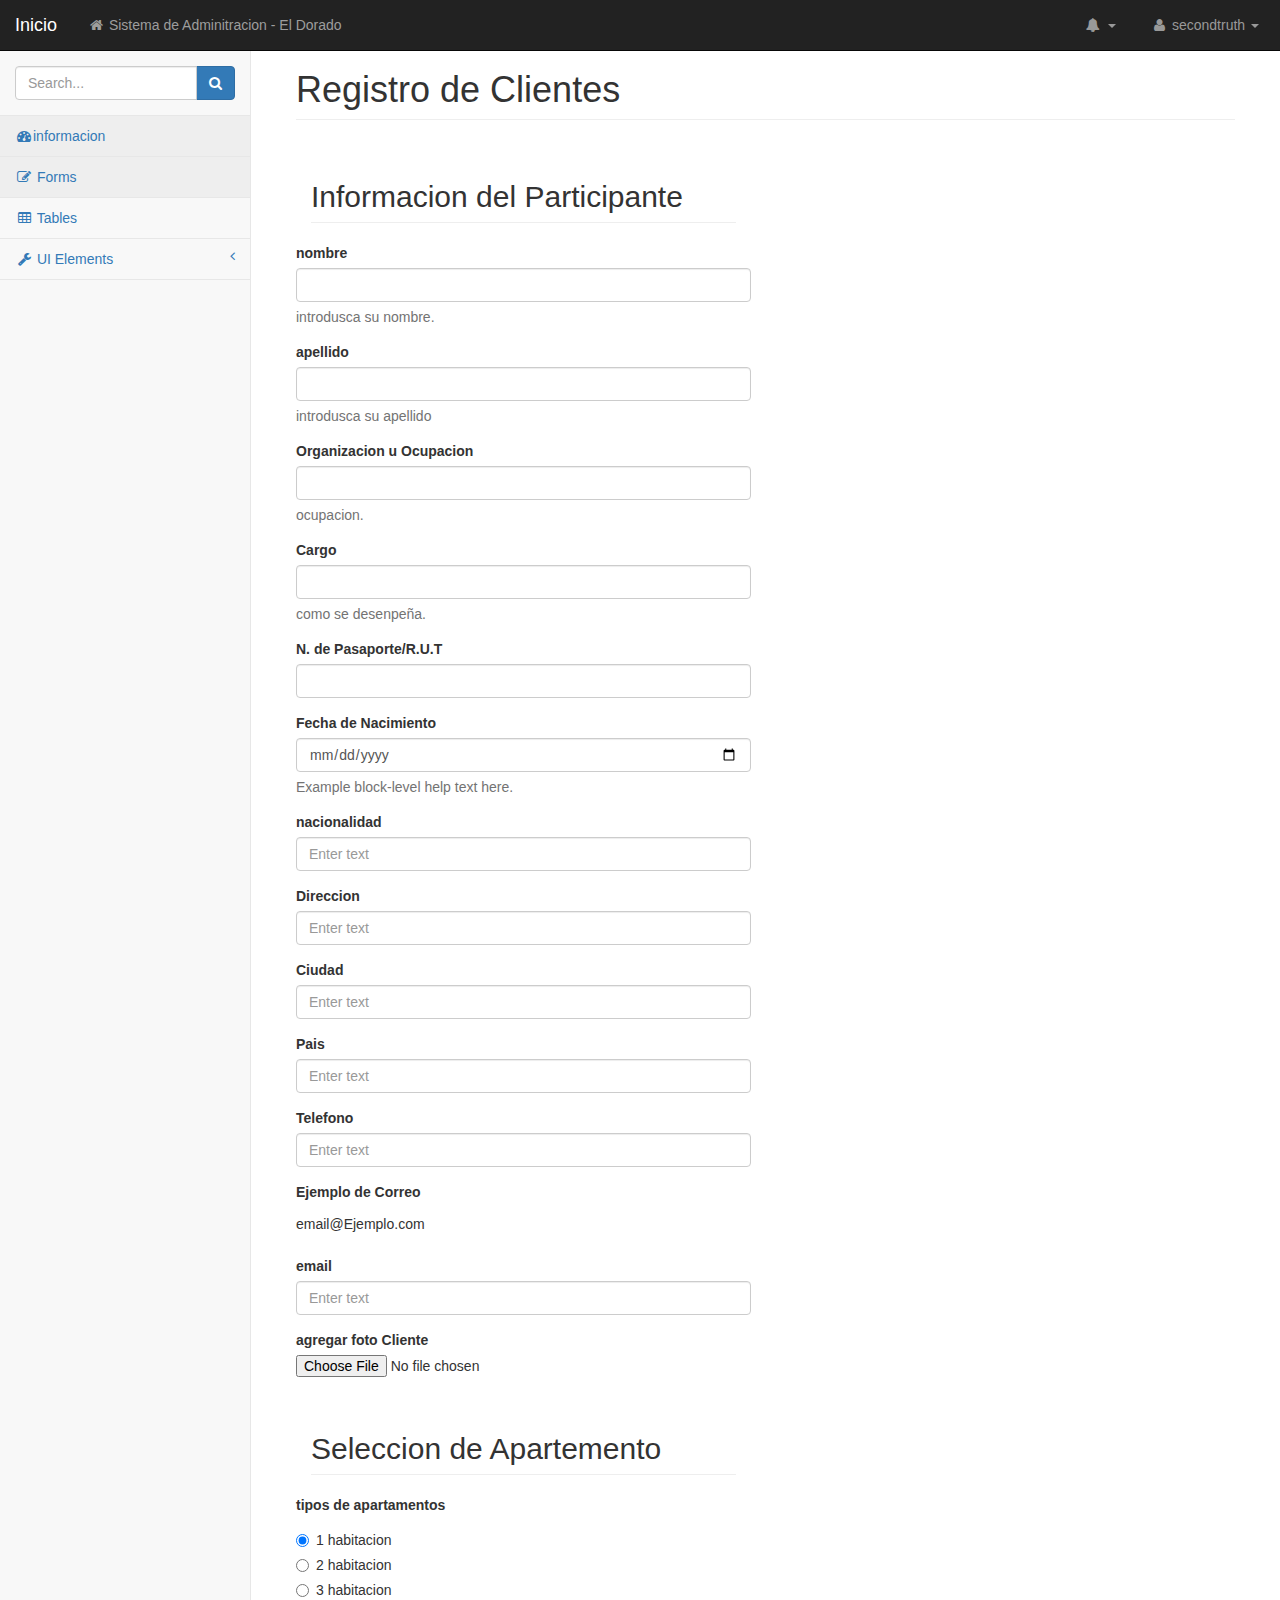
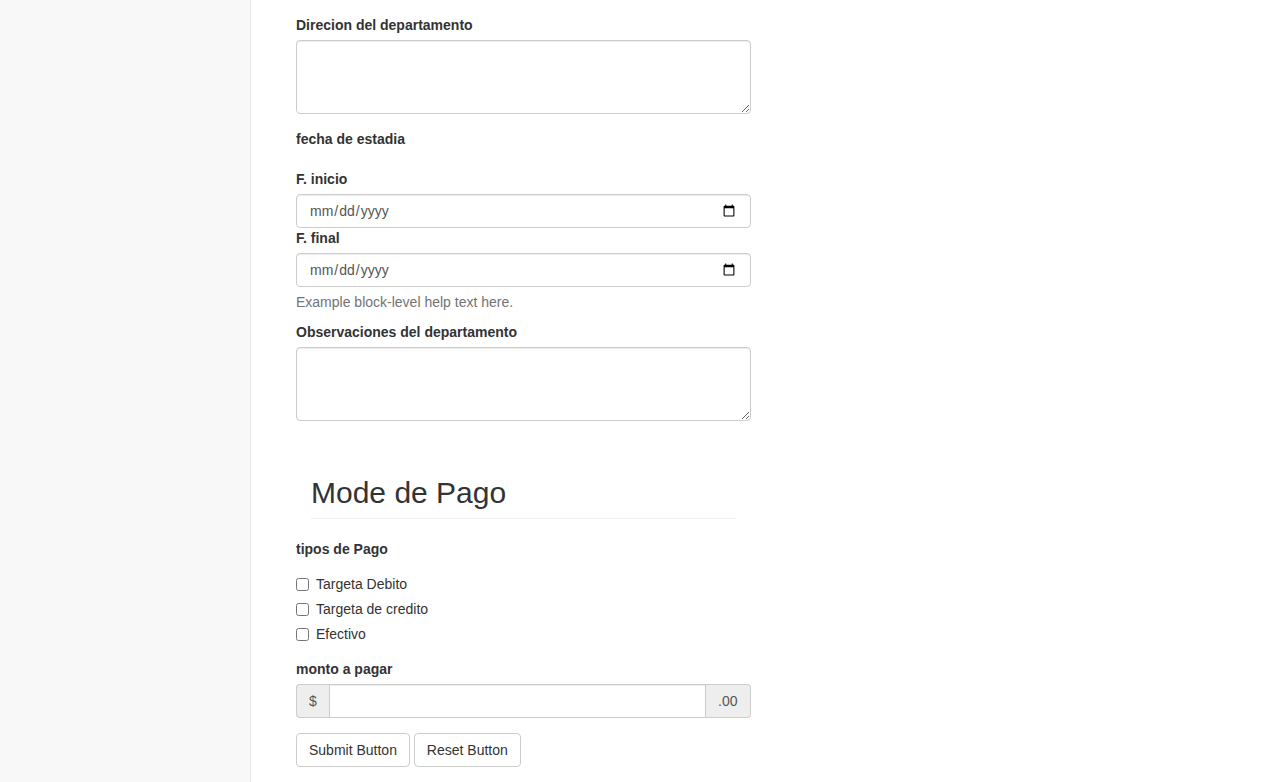
==== pages/forms.html @ eb673d2e "Initial commit" ====
<!DOCTYPE html>
<html lang="en">
    <head>
        <meta charset="utf-8">
        <meta http-equiv="X-UA-Compatible" content="IE=edge">
        <meta name="viewport" content="width=device-width, initial-scale=1">
        <meta name="description" content="">
        <meta name="author" content="">

        <title>Startmin - Bootstrap Admin Theme</title>

        <!-- Bootstrap Core CSS -->
        <link href="../css/bootstrap.min.css" rel="stylesheet">

        <!-- MetisMenu CSS -->
        <link href="../css/metisMenu.min.css" rel="stylesheet">

        <!-- Custom CSS -->
        <link href="../css/startmin.css" rel="stylesheet">

        <!-- Custom Fonts -->
        <link href="../css/font-awesome.min.css" rel="stylesheet" type="text/css">

        <!-- HTML5 Shim and Respond.js IE8 support of HTML5 elements and media queries -->
        <!-- WARNING: Respond.js doesn't work if you view the page via file:// -->
        <!--[if lt IE 9]>
        <script src="https://oss.maxcdn.com/libs/html5shiv/3.7.0/html5shiv.js"></script>
        <script src="https://oss.maxcdn.com/libs/respond.js/1.4.2/respond.min.js"></script>
        <![endif]-->
    </head>
    <body>

        <div id="wrapper">

            <!-- Navigation -->
            <nav class="navbar navbar-inverse navbar-fixed-top" role="navigation">
                <div class="navbar-header">
                    <a class="navbar-brand" href="#">Inicio</a>
                   
                </div>
        
                <button type="button" class="navbar-toggle" data-toggle="collapse" data-target=".navbar-collapse">
                    <span class="sr-only">Toggle navigation</span>
                    <span class="icon-bar"></span>
                    <span class="icon-bar"></span>
                    <span class="icon-bar"></span>
                </button>
        
                <!-- Top Navigation: Left Menu -->
                <ul class="nav navbar-nav navbar-left navbar-top-links">
                    <li><a href="#"><i class="fa fa-home fa-fw"></i> Sistema de Adminitracion - El Dorado </a></li>
                </ul>
        
                <!-- Top Navigation: Right Menu -->
                <ul class="nav navbar-right navbar-top-links">
                    <li class="dropdown navbar-inverse">
                        <a class="dropdown-toggle" data-toggle="dropdown" href="#">
                            <i class="fa fa-bell fa-fw"></i> <b class="caret"></b>
                        </a>
                        <ul class="dropdown-menu dropdown-alerts">
                            <li>
                                <a href="#">
                                    <div>
                                        <i class="fa fa-comment fa-fw"></i> New Comment
                                        <span class="pull-right text-muted small">4 minutes ago</span>
                                    </div>
                                </a>
                            </li>
                            <li class="divider"></li>
                            <li>
                                <a class="text-center" href="#">
                                    <strong>See All Alerts</strong>
                                    <i class="fa fa-angle-right"></i>
                                </a>
                            </li>
                        </ul>
                    </li>
                    
                    <li class="dropdown">
                        <a class="dropdown-toggle" data-toggle="dropdown" href="#">
                            <i class="fa fa-user fa-fw"></i>
                          
                            secondtruth <b class="caret"></b>
                        </a>
                        <ul class="dropdown-menu dropdown-user">
                            <li><a href="#"><i class="fa fa-user fa-fw"></i> User Profile</a>
                            </li>
                            <li><a href="#"><i class="fa fa-gear fa-fw"></i> Settings</a>
                            </li>
                            <li class="divider"></li>
                            <li><a href="cerrar-sesion.php"><i class="fa fa-sign-out fa-fw"></i> Logout</a>
                            </li>
                        </ul>
                    </li>
                </ul>
        
                <!-- Sidebar -->
                <div class="navbar-default sidebar" role="navigation">
                    <div class="sidebar-nav navbar-collapse">
        
                        <ul class="nav" id="side-menu">
                            <li class="sidebar-search">
                                <div class="input-group custom-search-form">
                                    <input type="text" class="form-control" placeholder="Search...">
                                        <span class="input-group-btn">
                                            <button class="btn btn-primary" type="button">
                                                <i class="fa fa-search"></i>
                                            </button>
                                        </span>
                                </div>
                            </li>
                            <li>
                                <a href="../TEMPLATE.html" class="active"><i class="fa fa-dashboard fa-fw"></i>informacion</a>
                            </li>
                            <li>
                                <a href="forms.html"><i class="fa fa-edit fa-fw"></i> Forms</a>
                            </li>
                            <li>
                                <a href="tables.html"><i class="fa fa-table fa-fw"></i> Tables</a>
                            </li>
                            
                            <li>
                                <a href="#"><i class="fa fa-wrench fa-fw"></i> UI Elements<span class="fa arrow"></span></a>
                                <ul class="nav nav-second-level">
                                    <li>
                                        <a href="panels-wells.html">Panels and Wells</a>
                                    </li>
                                    <li>
                                        <a href="buttons.html">Buttons</a>
                                    </li>
                                    <li>
                                        <a href="notifications.html">Notifications</a>
                                    </li>
                                    <li>
                                        <a href="typography.html">Typography</a>
                                    </li>
                                    <li>
                                        <a href="icons.html"> Icons</a>
                                    </li>
                                    <li>
                                        <a href="grid.html">Grid</a>
                                    </li>
                                </ul>
                                <!-- /.nav-second-level -->
                            </li>
                        </ul>
        
                    </div>
                </div>
            </nav>
        </div>
        <div id="page-wrapper">
                <!-- /.navbar-top-links -->
                <div class="col-lg-12">
                    <h1 class="page-header">Registro de Clientes</h1>
                </div>
                <div class="panel-body">
                    <div class="row">
                        <div class="col-lg-6">
                                <form name="formularioregistro" method="post" action="../php_action/registar.php">
                                    <div class="col-lg-12">
                                            <h2 class="page-header">Informacion del Participante</h2>
                                        </div>
                                <div class="form-group">
                                    <label>nombre</label>
                                    <input  name="nombre" class="form-control" required>
                                    <p class="help-block">introdusca su nombre.</p>
                                </div>
                                <div class="form-group">
                                <label>apellido</label>
                                    <input name="apellido" class="form-control"required>
                                    <p class="help-block">introdusca su apellido</p>
                                </div>
                                
                            
                                <div class="form-group">
                                    <label>Organizacion u Ocupacion </label>
                                    <input name="ocupacion"class="form-control" required>
                                    <p class="help-block">ocupacion.</p>
                                </div>
                                <div class="form-group">
                                    <label>Cargo</label>
                                    <input name="cargo" class="form-control" required>
                                    <p class="help-block">como se desenpeña.</p>
                                </div>
                                <div class="form-group">
                                    <label>N. de Pasaporte/R.U.T </label>
                                    <input name="ND" type="number" max="10" class="form-control">
                                    <p class="help-block"></p>
                                </div>
                                <div class="form-group">
                                    <label>Fecha de Nacimiento</label>
                                    <input name="fechaN" type="date" class="form-control">
                                    <p class="help-block">Example block-level help text here.</p>
                                </div>
                       
                                <div class="form-group">
                                    <label>nacionalidad</label>
                                    <input name="nacionalidad" type="text" class="form-control" placeholder="Enter text">
                                </div>
                                <div class="form-group">
                                        <label>Direccion</label>
                                        <input name="direccion" type="text" class="form-control" placeholder="Enter text">
                                    </div>
                                    <div class="form-group">
                                            <label>Ciudad</label>
                                            <input name="ciudad" type="text" class="form-control" placeholder="Enter text">
                                        </div>
                                        <div class="form-group">
                                                <label>Pais</label>
                                                <input name="pais" type="text" class="form-control" placeholder="Enter text">
                                            </div>
                                            <div class="form-group">
                                                    <label>Telefono</label>
                                                    <input name="telefono" type="number" class="form-control" placeholder="Enter text">
                                                </div>
                                                <div class="form-group">
                                                        <label>Ejemplo de Correo</label>
                                                   <p class="form-control-static">email@Ejemplo.com</p>
                                                  </div>

                                                    <div class="form-group">
                                                    <label>email</label>
                                                    <input  name="email" type="email" class="form-control" placeholder="Enter text">
                                                     </div>

                                                    
                                       <div class="form-group">
                                       <label>agregar foto Cliente</label>
                                         <input name="imagen" type="file">
                                </div>
                                <div class="col-lg-12">
                                        <h2 class="page-header">Seleccion de Apartemento</h2>
                                    </div>
                                    <div class="form-group">
                                            <label>tipos de apartamentos</label>
                                            <div class="radio">
                                                <label>
                                                    <input type="radio" name="optionsRadios" id="optionsRadios1" value="1" checked>1 habitacion
                                                </label>
                                            </div>
                                            <div class="radio">
                                                <label>
                                                    <input type="radio" name="optionsRadios" id="optionsRadios2" value="2">2 habitacion
                                                </label>
                                            </div>
                                            <div class="radio">
                                                <label>
                                                    <input type="radio" name="optionsRadios" id="optionsRadios3" value="3">3 habitacion
                                                </label>
                                            </div>
                                        </div>



                                <div class="form-group">
                                    <label>Direcion del departamento</label>
                                    <textarea class="form-control" rows="3"></textarea>
                                </div>
                                <div class="form-group">
                                    <label>fecha de estadia</label>
                                </div>
                                <div>
                                    <label>F. inicio</label>
                                    <input type="date" class="form-control">
                                    <label>F. final</label>
                                    <input type="date" class="form-control">
                                    <p class="help-block">Example block-level help text here.</p>
                                </div>
                                <div class="form-group">
                                        <label>Observaciones del departamento</label>
                                        <textarea class="form-control" rows="3"></textarea>
                                    </div>
                                    <div class="col-lg-12">
                                            <h2 class="page-header">Mode de Pago</h2>
                                        </div>
                                    <div class="form-group">
                                            <label>tipos de Pago</label>
                                            <div class="checkbox">
                                                <label>
                                                    <input type="checkbox" value=""> Targeta Debito
                                                </label>
                                            </div>
                                            <div class="checkbox">
                                                <label>
                                                    <input type="checkbox" value=""> Targeta de credito
                                                </label>
                                            </div>
                                            <div class="checkbox">
                                                <label>
                                                    <input type="checkbox" value=""> Efectivo
                                                </label>
                                            </div>
                                        </div>

                                    <label>monto a pagar</label>
                                    <div class="form-group input-group">
                                         
                                            <span class="input-group-addon">$</span>
                                            <input type="text" class="form-control">
                                            <span class="input-group-addon">.00</span>
                                        </div>
                             
                                

                                        <button type="submit" class="btn btn-default">Submit Button</button>
                                        <button type="reset" class="btn btn-default">Reset Button</button>
                                    </form>


                          
                        <!-- /.col-lg-6 (nested) -->
                    </div>

                    <!-- /.row (nested) -->
                </div>
                
                <!-- /.panel-body -->
            </div>
            
            <!-- /.panel -->
        </div>
        <!-- /.col-lg-12 -->
    </div>
    <!-- /.row -->
</div>
<!-- /#page-wrapper -->

</div>
<!-- /#wrapper -->
              

        <!-- jQuery -->
        <script src="../js/jquery.min.js"></script>

        <!-- Bootstrap Core JavaScript -->
        <script src="../js/bootstrap.min.js"></script>

        <!-- Metis Menu Plugin JavaScript -->
        <script src="../js/metisMenu.min.js"></script>

        <!-- Custom Theme JavaScript -->
        <script src="../js/startmin.js"></script>

    </body>
</html>
---- css/metisMenu.min.css ----
/*
 * metismenu - v1.1.3
 * Easy menu jQuery plugin for Twitter Bootstrap 3
 * https://github.com/onokumus/metisMenu
 *
 * Made by Osman Nuri Okumus
 * Under MIT License
 */

.arrow{float:right;line-height:1.42857}.glyphicon.arrow:before{content:"\e079"}.active>a>.glyphicon.arrow:before{content:"\e114"}.fa.arrow:before{content:"\f104"}.active>a>.fa.arrow:before{content:"\f107"}.plus-times{float:right}.fa.plus-times:before{content:"\f067"}.active>a>.fa.plus-times{filter:progid:DXImageTransform.Microsoft.BasicImage(rotation=1);-webkit-transform:rotate(45deg);-moz-transform:rotate(45deg);-ms-transform:rotate(45deg);-o-transform:rotate(45deg);transform:rotate(45deg)}.plus-minus{float:right}.fa.plus-minus:before{content:"\f067"}.active>a>.fa.plus-minus:before{content:"\f068"}
---- css/startmin.css ----
/*!
 * Start Bootstrap - SB Admin 2 Bootstrap Admin Theme (http://startbootstrap.com)
 * Code licensed under the Apache License v2.0.
 * For details, see http://www.apache.org/licenses/LICENSE-2.0.
 */

body {
    background-color: #f8f8f8;
}

#wrapper {
    width: 100%;
}

#page-wrapper {
    padding: 30px 15px 0 15px;
    min-height: 568px;
    background-color: #fff;
}

@media(min-width:768px) {
    #page-wrapper {
        position: inherit;
        margin-left: 250px;
        padding: 30px 30px 0 30px;
        border-left: 1px solid #e7e7e7;
    }
}

.navbar-header {
    float: left;
}

.navbar-left {
    float: left;
}

.navbar-right {
    text-align: right;
}

.navbar-top-links {
    margin: 0;
}

.navbar-top-links li {
    display: inline-block;
}

.navbar-top-links li:last-child {
    margin-right: 6px;
}

.navbar-top-links li a {
    padding: 15px;
    min-height: 50px;
}

.navbar-top-links>li>a {
    color: #999;
}

.navbar-top-links>li>a:hover, .navbar-top-links>li>a:focus, .navbar-top-links>.open>a, .navbar-top-links>.open>a:hover, .navbar-top-links>.open>a:focus {
    color: #fff;
    background-color: #222;
}

.navbar-top-links .dropdown-menu li {
    display: block;
}

.navbar-top-links .dropdown-menu li:last-child {
    margin-right: 0;
}

.navbar-top-links .dropdown-menu li a {
    padding: 3px 20px;
    min-height: 0;
}

.navbar-top-links .dropdown-menu li a div {
    white-space: normal;
}

.navbar-top-links .dropdown-messages,
.navbar-top-links .dropdown-tasks,
.navbar-top-links .dropdown-alerts {
    width: 310px;
    min-width: 0;
}

.navbar-top-links .dropdown-messages {
    margin-left: 5px;
}

.navbar-top-links .dropdown-tasks {
    margin-left: -59px;
}

.navbar-top-links .dropdown-alerts {
    margin-left: -123px;
}

.navbar-top-links .dropdown-user {
    right: 0;
    left: auto;
}

.sidebar .sidebar-nav.navbar-collapse {
    padding-right: 0;
    padding-left: 0;
}

.sidebar .sidebar-search {
    padding: 15px;
}

.sidebar ul li {
    border-bottom: 1px solid #e7e7e7;
}

.sidebar ul li a.active {
    background-color: #eee;
}

.sidebar .arrow {
    float: right;
}

.sidebar .fa.arrow:before {
    content: "\f104";
}

.sidebar .active>a>.fa.arrow:before {
    content: "\f107";
}

.sidebar .nav-second-level li,
.sidebar .nav-third-level li {
    border-bottom: 0!important;
}

.sidebar .nav-second-level li a {
    padding-left: 37px;
}

.sidebar .nav-third-level li a {
    padding-left: 52px;
}

@media(min-width:768px) {
    .sidebar {
        z-index: 1;
        position: absolute;
        width: 250px;
        margin-top: 51px;
    }

    .navbar-top-links .dropdown-messages,
    .navbar-top-links .dropdown-tasks,
    .navbar-top-links .dropdown-alerts {
        margin-left: auto;
    }
}

.btn-outline {
    color: inherit;
    background-color: transparent;
    transition: all .5s;
}

.btn-primary.btn-outline {
    color: #428bca;
}

.btn-success.btn-outline {
    color: #5cb85c;
}

.btn-info.btn-outline {
    color: #5bc0de;
}

.btn-warning.btn-outline {
    color: #f0ad4e;
}

.btn-danger.btn-outline {
    color: #d9534f;
}

.btn-primary.btn-outline:hover,
.btn-success.btn-outline:hover,
.btn-info.btn-outline:hover,
.btn-warning.btn-outline:hover,
.btn-danger.btn-outline:hover {
    color: #fff;
}

.chat {
    margin: 0;
    padding: 0;
    list-style: none;
}

.chat li {
    margin-bottom: 10px;
    padding-bottom: 5px;
    border-bottom: 1px dotted #999;
}

.chat li.left .chat-body {
    margin-left: 60px;
}

.chat li.right .chat-body {
    margin-right: 60px;
}

.chat li .chat-body p {
    margin: 0;
}

.panel .slidedown .glyphicon,
.chat .glyphicon {
    margin-right: 5px;
}

.chat-panel .panel-body {
    height: 350px;
    overflow-y: scroll;
}

.login-panel {
    margin-top: 25%;
}

.flot-chart {
    display: block;
    height: 400px;
}

.flot-chart-content {
    width: 100%;
    height: 100%;
}

.dataTables_wrapper {
    position: relative;
    clear: both;
}

table.dataTable thead .sorting,
table.dataTable thead .sorting_asc,
table.dataTable thead .sorting_desc,
table.dataTable thead .sorting_asc_disabled,
table.dataTable thead .sorting_desc_disabled {
    background: 0 0;
}

table.dataTable thead .sorting_asc:after {
    content: "\f0de";
    float: right;
    font-family: fontawesome;
}

table.dataTable thead .sorting_desc:after {
    content: "\f0dd";
    float: right;
    font-family: fontawesome;
}

table.dataTable thead .sorting:after {
    content: "\f0dc";
    float: right;
    font-family: fontawesome;
    color: rgba(50,50,50,.5);
}

.btn-circle {
    width: 30px;
    height: 30px;
    padding: 6px 0;
    border-radius: 15px;
    text-align: center;
    font-size: 12px;
    line-height: 1.428571429;
}

.btn-circle.btn-lg {
    width: 50px;
    height: 50px;
    padding: 10px 16px;
    border-radius: 25px;
    font-size: 18px;
    line-height: 1.33;
}

.btn-circle.btn-xl {
    width: 70px;
    height: 70px;
    padding: 10px 16px;
    border-radius: 35px;
    font-size: 24px;
    line-height: 1.33;
}

.show-grid [class^=col-] {
    padding-top: 10px;
    padding-bottom: 10px;
    border: 1px solid #ddd;
    background-color: #eee!important;
}

.show-grid {
    margin: 15px 0;
}

.huge {
    font-size: 40px;
}

.panel-green {
    border-color: #5cb85c;
}

.panel-green .panel-heading {
    border-color: #5cb85c;
    color: #fff;
    background-color: #5cb85c;
}

.panel-green a {
    color: #5cb85c;
}

.panel-green a:hover {
    color: #3d8b3d;
}

.panel-red {
    border-color: #d9534f;
}

.panel-red .panel-heading {
    border-color: #d9534f;
    color: #fff;
    background-color: #d9534f;
}

.panel-red a {
    color: #d9534f;
}

.panel-red a:hover {
    color: #b52b27;
}

.panel-yellow {
    border-color: #f0ad4e;
}

.panel-yellow .panel-heading {
    border-color: #f0ad4e;
    color: #fff;
    background-color: #f0ad4e;
}

.panel-yellow a {
    color: #f0ad4e;
}

.panel-yellow a:hover {
    color: #df8a13;
}

/* Hero Widgets */
.hero-widget {
    text-align: center;
    padding-top: 20px;
    padding-bottom: 20px;
}
.hero-widget .icon {
    display: block;
    font-size: 96px;
    line-height: 96px;
    margin-bottom: 10px;
    text-align: center;
}
.hero-widget .value {
    display: block;
    height: 64px;
    font-size: 64px;
    line-height: 64px;
    font-style: normal;
}
.hero-widget label { font-size: 17px; }
.hero-widget .options { margin-top: 10px; }

/* Tabbed Panels */
.panel.tabbed-panel .panel-heading{
    padding-top: 5px;
    padding-right: 5px;
    padding-bottom: 0;
}
.panel.tabbed-panel .panel-heading .panel-title{
    padding: 9px 0;
    font-size: 1em;
    line-height: 1em;
}
.panel.tabbed-panel .nav-tabs{
    border-bottom: none;
}
.panel.tabbed-panel .nav-tabs > li > a{
    line-height: 1em;
}
.panel.tabbed-panel .nav-justified{
    margin-bottom: -1px;
}

.tabbed-panel.panel-default .nav-tabs > li > a,
.tabbed-panel.panel-default .nav-tabs > li > a:hover,
.tabbed-panel.panel-default .nav-tabs > li > a:focus {
    color: #777;
}
.tabbed-panel.panel-default .nav-tabs > .open > a,
.tabbed-panel.panel-default .nav-tabs > .open > a:hover,
.tabbed-panel.panel-default .nav-tabs > .open > a:focus,
.tabbed-panel.panel-default .nav-tabs > li > a:hover,
.tabbed-panel.panel-default .nav-tabs > li > a:focus {
    color: #777;
    background-color: #ddd;
    border-color: transparent;
}
.tabbed-panel.panel-default .nav-tabs > li.active > a,
.tabbed-panel.panel-default .nav-tabs > li.active > a:hover,
.tabbed-panel.panel-default .nav-tabs > li.active > a:focus {
    color: #555;
    background-color: #fff;
    border-color: #ddd;
    border-bottom-color: transparent;
}
.tabbed-panel.panel-default .nav-tabs > li.dropdown .dropdown-menu {
    background-color: #f5f5f5;
    border-color: #ddd;
}
.tabbed-panel.panel-default .nav-tabs > li.dropdown .dropdown-menu > li > a {
    color: #777;
}
.tabbed-panel.panel-default .nav-tabs > li.dropdown .dropdown-menu > li > a:hover,
.tabbed-panel.panel-default .nav-tabs > li.dropdown .dropdown-menu > li > a:focus {
    background-color: #ddd;
}
.tabbed-panel.panel-default .nav-tabs > li.dropdown .dropdown-menu > .active > a,
.tabbed-panel.panel-default .nav-tabs > li.dropdown .dropdown-menu > .active > a:hover,
.tabbed-panel.panel-default .nav-tabs > li.dropdown .dropdown-menu > .active > a:focus {
    color: #fff;
    background-color: #555;
}

.tabbed-panel.panel-primary .nav-tabs > li > a,
.tabbed-panel.panel-primary .nav-tabs > li > a:hover,
.tabbed-panel.panel-primary .nav-tabs > li > a:focus {
    color: #fff;
}
.tabbed-panel.panel-primary .nav-tabs > .open > a,
.tabbed-panel.panel-primary .nav-tabs > .open > a:hover,
.tabbed-panel.panel-primary .nav-tabs > .open > a:focus,
.tabbed-panel.panel-primary .nav-tabs > li > a:hover,
.tabbed-panel.panel-primary .nav-tabs > li > a:focus {
    color: #fff;
    background-color: #3071a9;
    border-color: transparent;
}
.tabbed-panel.panel-primary .nav-tabs > li.active > a,
.tabbed-panel.panel-primary .nav-tabs > li.active > a:hover,
.tabbed-panel.panel-primary .nav-tabs > li.active > a:focus {
    color: #428bca;
    background-color: #fff;
    border-color: #428bca;
    border-bottom-color: transparent;
}
.tabbed-panel.panel-primary .nav-tabs > li.dropdown .dropdown-menu {
    background-color: #428bca;
    border-color: #3071a9;
}
.tabbed-panel.panel-primary .nav-tabs > li.dropdown .dropdown-menu > li > a {
    color: #fff;
}
.tabbed-panel.panel-primary .nav-tabs > li.dropdown .dropdown-menu > li > a:hover,
.tabbed-panel.panel-primary .nav-tabs > li.dropdown .dropdown-menu > li > a:focus {
    background-color: #3071a9;
}
.tabbed-panel.panel-primary .nav-tabs > li.dropdown .dropdown-menu > .active > a,
.tabbed-panel.panel-primary .nav-tabs > li.dropdown .dropdown-menu > .active > a:hover,
.tabbed-panel.panel-primary .nav-tabs > li.dropdown .dropdown-menu > .active > a:focus {
    background-color: #4a9fe9;
}


.tabbed-panel.panel-success .nav-tabs > li > a,
.tabbed-panel.panel-success .nav-tabs > li > a:hover,
.tabbed-panel.panel-success .nav-tabs > li > a:focus {
    color: #3c763d;
}
.tabbed-panel.panel-success .nav-tabs > .open > a,
.tabbed-panel.panel-success .nav-tabs > .open > a:hover,
.tabbed-panel.panel-success .nav-tabs > .open > a:focus,
.tabbed-panel.panel-success .nav-tabs > li > a:hover,
.tabbed-panel.panel-success .nav-tabs > li > a:focus {
    color: #3c763d;
    background-color: #d6e9c6;
    border-color: transparent;
}
.tabbed-panel.panel-success .nav-tabs > li.active > a,
.tabbed-panel.panel-success .nav-tabs > li.active > a:hover,
.tabbed-panel.panel-success .nav-tabs > li.active > a:focus {
    color: #3c763d;
    background-color: #fff;
    border-color: #d6e9c6;
    border-bottom-color: transparent;
}
.tabbed-panel.panel-success .nav-tabs > li.dropdown .dropdown-menu {
    background-color: #dff0d8;
    border-color: #d6e9c6;
}
.tabbed-panel.panel-success .nav-tabs > li.dropdown .dropdown-menu > li > a {
    color: #3c763d;
}
.tabbed-panel.panel-success .nav-tabs > li.dropdown .dropdown-menu > li > a:hover,
.tabbed-panel.panel-success .nav-tabs > li.dropdown .dropdown-menu > li > a:focus {
    background-color: #d6e9c6;
}
.tabbed-panel.panel-success .nav-tabs > li.dropdown .dropdown-menu > .active > a,
.tabbed-panel.panel-success .nav-tabs > li.dropdown .dropdown-menu > .active > a:hover,
.tabbed-panel.panel-success .nav-tabs > li.dropdown .dropdown-menu > .active > a:focus {
    color: #fff;
    background-color: #3c763d;
}

.tabbed-panel.panel-info .nav-tabs > li > a,
.tabbed-panel.panel-info .nav-tabs > li > a:hover,
.tabbed-panel.panel-info .nav-tabs > li > a:focus {
    color: #31708f;
}
.tabbed-panel.panel-info .nav-tabs > .open > a,
.tabbed-panel.panel-info .nav-tabs > .open > a:hover,
.tabbed-panel.panel-info .nav-tabs > .open > a:focus,
.tabbed-panel.panel-info .nav-tabs > li > a:hover,
.tabbed-panel.panel-info .nav-tabs > li > a:focus {
    color: #31708f;
    background-color: #bce8f1;
    border-color: transparent;
}
.tabbed-panel.panel-info .nav-tabs > li.active > a,
.tabbed-panel.panel-info .nav-tabs > li.active > a:hover,
.tabbed-panel.panel-info .nav-tabs > li.active > a:focus {
    color: #31708f;
    background-color: #fff;
    border-color: #bce8f1;
    border-bottom-color: transparent;
}
.tabbed-panel.panel-info .nav-tabs > li.dropdown .dropdown-menu {
    background-color: #d9edf7;
    border-color: #bce8f1;
}
.tabbed-panel.panel-info .nav-tabs > li.dropdown .dropdown-menu > li > a {
    color: #31708f;
}
.tabbed-panel.panel-info .nav-tabs > li.dropdown .dropdown-menu > li > a:hover,
.tabbed-panel.panel-info .nav-tabs > li.dropdown .dropdown-menu > li > a:focus {
    background-color: #bce8f1;
}
.tabbed-panel.panel-info .nav-tabs > li.dropdown .dropdown-menu > .active > a,
.tabbed-panel.panel-info .nav-tabs > li.dropdown .dropdown-menu > .active > a:hover,
.tabbed-panel.panel-info .nav-tabs > li.dropdown .dropdown-menu > .active > a:focus {
    color: #fff;
    background-color: #31708f;
}

.tabbed-panel.panel-warning .nav-tabs > li > a,
.tabbed-panel.panel-warning .nav-tabs > li > a:hover,
.tabbed-panel.panel-warning .nav-tabs > li > a:focus {
    color: #8a6d3b;
}
.tabbed-panel.panel-warning .nav-tabs > .open > a,
.tabbed-panel.panel-warning .nav-tabs > .open > a:hover,
.tabbed-panel.panel-warning .nav-tabs > .open > a:focus,
.tabbed-panel.panel-warning .nav-tabs > li > a:hover,
.tabbed-panel.panel-warning .nav-tabs > li > a:focus {
    color: #8a6d3b;
    background-color: #faebcc;
    border-color: transparent;
}
.tabbed-panel.panel-warning .nav-tabs > li.active > a,
.tabbed-panel.panel-warning .nav-tabs > li.active > a:hover,
.tabbed-panel.panel-warning .nav-tabs > li.active > a:focus {
    color: #8a6d3b;
    background-color: #fff;
    border-color: #faebcc;
    border-bottom-color: transparent;
}
.tabbed-panel.panel-warning .nav-tabs > li.dropdown .dropdown-menu {
    background-color: #fcf8e3;
    border-color: #faebcc;
}
.tabbed-panel.panel-warning .nav-tabs > li.dropdown .dropdown-menu > li > a {
    color: #8a6d3b;
}
.tabbed-panel.panel-warning .nav-tabs > li.dropdown .dropdown-menu > li > a:hover,
.tabbed-panel.panel-warning .nav-tabs > li.dropdown .dropdown-menu > li > a:focus {
    background-color: #faebcc;
}
.tabbed-panel.panel-warning .nav-tabs > li.dropdown .dropdown-menu > .active > a,
.tabbed-panel.panel-warning .nav-tabs > li.dropdown .dropdown-menu > .active > a:hover,
.tabbed-panel.panel-warning .nav-tabs > li.dropdown .dropdown-menu > .active > a:focus {
    color: #fff;
    background-color: #8a6d3b;
}

.tabbed-panel.panel-danger .nav-tabs > li > a,
.tabbed-panel.panel-danger .nav-tabs > li > a:hover,
.tabbed-panel.panel-danger .nav-tabs > li > a:focus {
    color: #a94442;
}
.tabbed-panel.panel-danger .nav-tabs > .open > a,
.tabbed-panel.panel-danger .nav-tabs > .open > a:hover,
.tabbed-panel.panel-danger .nav-tabs > .open > a:focus,
.tabbed-panel.panel-danger .nav-tabs > li > a:hover,
.tabbed-panel.panel-danger .nav-tabs > li > a:focus {
    color: #a94442;
    background-color: #ebccd1;
    border-color: transparent;
}
.tabbed-panel.panel-danger .nav-tabs > li.active > a,
.tabbed-panel.panel-danger .nav-tabs > li.active > a:hover,
.tabbed-panel.panel-danger .nav-tabs > li.active > a:focus {
    color: #a94442;
    background-color: #fff;
    border-color: #ebccd1;
    border-bottom-color: transparent;
}
.tabbed-panel.panel-danger .nav-tabs > li.dropdown .dropdown-menu {
    background-color: #f2dede; /* bg color */
    border-color: #ebccd1; /* border color */
}
.tabbed-panel.panel-danger .nav-tabs > li.dropdown .dropdown-menu > li > a {
    color: #a94442; /* normal text color */
}
.tabbed-panel.panel-danger .nav-tabs > li.dropdown .dropdown-menu > li > a:hover,
.tabbed-panel.panel-danger .nav-tabs > li.dropdown .dropdown-menu > li > a:focus {
    background-color: #ebccd1; /* hover bg color */
}
.tabbed-panel.panel-danger .nav-tabs > li.dropdown .dropdown-menu > .active > a,
.tabbed-panel.panel-danger .nav-tabs > li.dropdown .dropdown-menu > .active > a:hover,
.tabbed-panel.panel-danger .nav-tabs > li.dropdown .dropdown-menu > .active > a:focus {
    color: #fff; /* active text color */
    background-color: #a94442; /* active bg color */
}
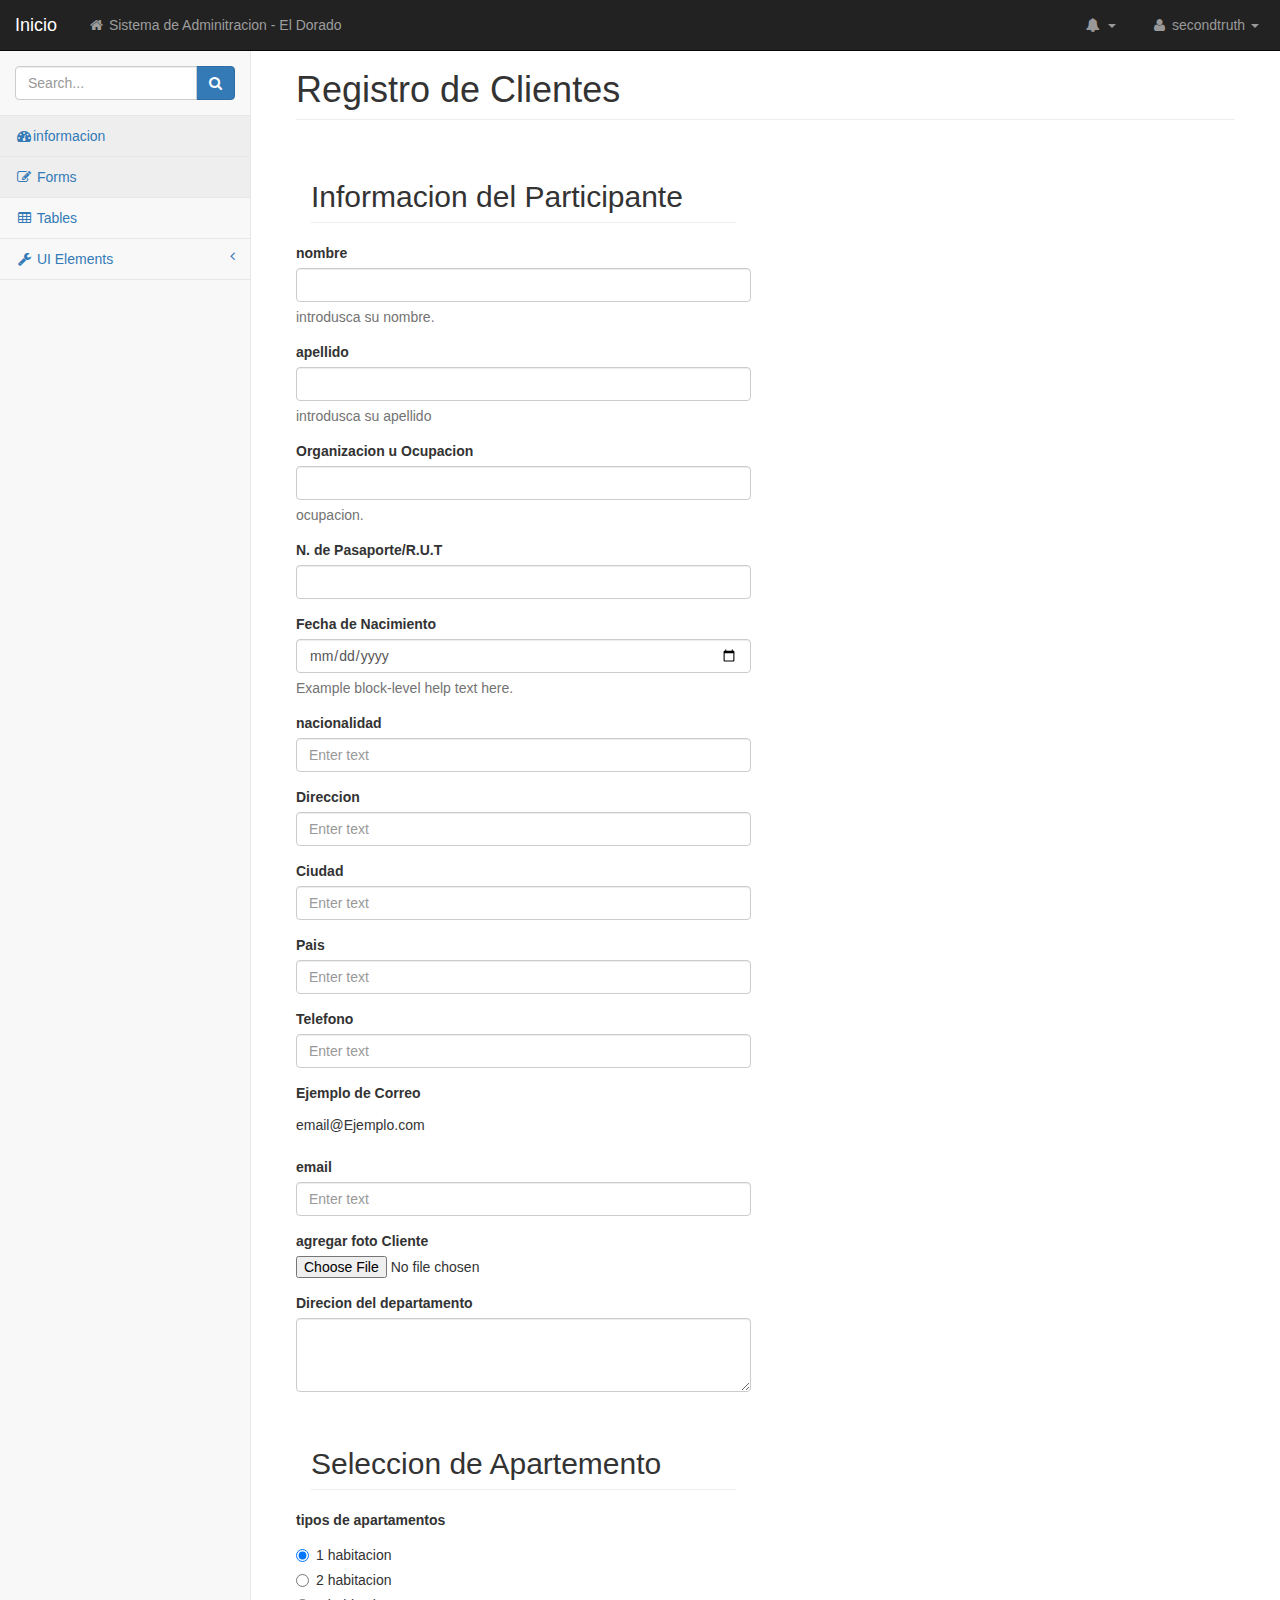
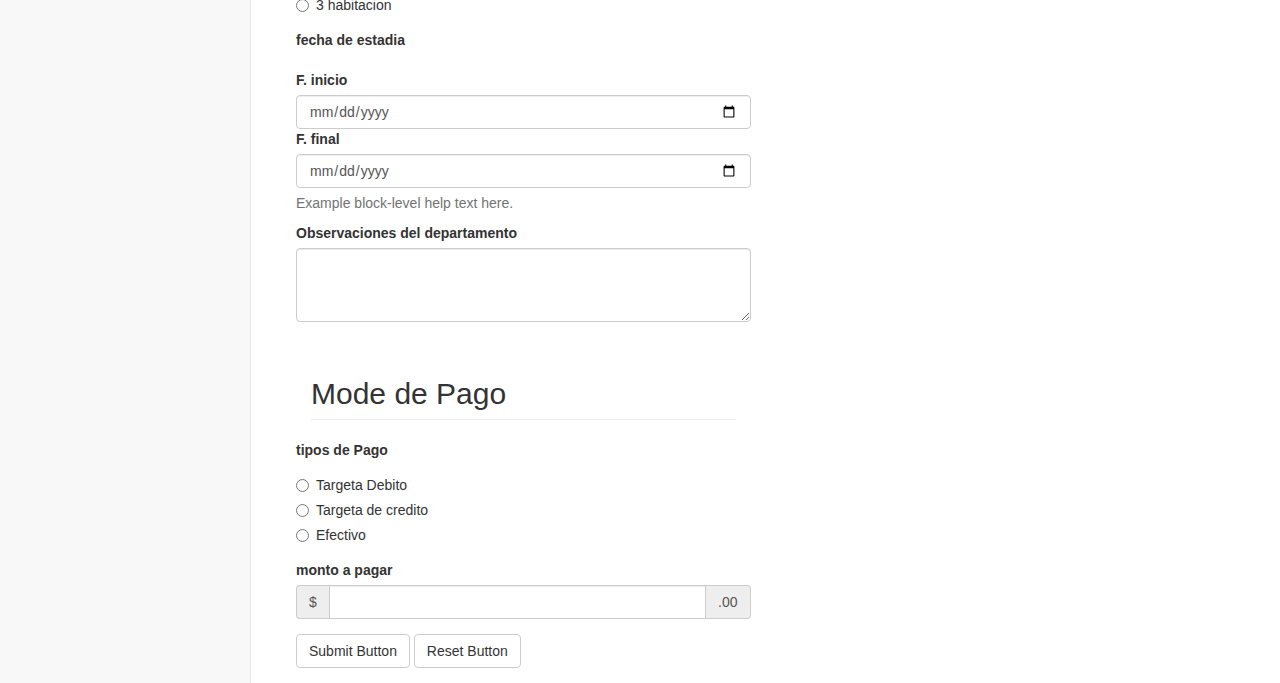
==== commit 5cf25364: "terminando formulario" ====
--- a/pages/forms.html
+++ b/pages/forms.html
@@ -175,14 +175,10 @@
                             
                                 <div class="form-group">
                                     <label>Organizacion u Ocupacion </label>
-                                    <input name="ocupacion"class="form-control" required>
+                                    <input name="ocupacio"class="form-control" required>
                                     <p class="help-block">ocupacion.</p>
                                 </div>
-                                <div class="form-group">
-                                    <label>Cargo</label>
-                                    <input name="cargo" class="form-control" required>
-                                    <p class="help-block">como se desenpeña.</p>
-                                </div>
+
                                 <div class="form-group">
                                     <label>N. de Pasaporte/R.U.T </label>
                                     <input name="ND" type="number" max="10" class="form-control">
@@ -229,6 +225,12 @@
                                        <label>agregar foto Cliente</label>
                                          <input name="imagen" type="file">
                                 </div>
+
+                                <div class="form-group">
+                                        <label>Direcion del departamento</label>
+                                        <textarea name="direccionA" class="form-control" rows="3"></textarea>
+                                    </div>
+
                                 <div class="col-lg-12">
                                         <h2 class="page-header">Seleccion de Apartemento</h2>
                                     </div>
@@ -236,59 +238,56 @@
                                             <label>tipos de apartamentos</label>
                                             <div class="radio">
                                                 <label>
-                                                    <input type="radio" name="optionsRadios" id="optionsRadios1" value="1" checked>1 habitacion
-                                                </label>
-                                            </div>
-                                            <div class="radio">
-                                                <label>
-                                                    <input type="radio" name="optionsRadios" id="optionsRadios2" value="2">2 habitacion
-                                                </label>
-                                            </div>
-                                            <div class="radio">
-                                                <label>
-                                                    <input type="radio" name="optionsRadios" id="optionsRadios3" value="3">3 habitacion
-                                                </label>
-                                            </div>
-                                        </div>
-
-
-
-                                <div class="form-group">
-                                    <label>Direcion del departamento</label>
-                                    <textarea class="form-control" rows="3"></textarea>
-                                </div>
+                                                    <input name="tipoA" type="radio" name="optionsRadios" id="optionsRadios1" value="1" checked>1 habitacion
+                                                </label>
+                                            </div>
+                                            <div class="radio">
+                                                <label>
+                                                    <input name="tipoA" type="radio" name="optionsRadios" id="optionsRadios2" value="2">2 habitacion
+                                                </label>
+                                            </div>
+                                            <div class="radio">
+                                                <label>
+                                                    <input name="tipoA" type="radio" name="optionsRadios" id="optionsRadios3" value="3">3 habitacion
+                                                </label>
+                                            </div>
+                                        </div>
+
+
+
+                              
                                 <div class="form-group">
                                     <label>fecha de estadia</label>
                                 </div>
                                 <div>
                                     <label>F. inicio</label>
-                                    <input type="date" class="form-control">
+                                    <input name="fechai" type="date" class="form-control">
                                     <label>F. final</label>
-                                    <input type="date" class="form-control">
+                                    <input name="fechaf" type="date" class="form-control">
                                     <p class="help-block">Example block-level help text here.</p>
                                 </div>
                                 <div class="form-group">
                                         <label>Observaciones del departamento</label>
-                                        <textarea class="form-control" rows="3"></textarea>
+                                        <textarea name="observ"class="form-control" rows="3"></textarea>
                                     </div>
                                     <div class="col-lg-12">
                                             <h2 class="page-header">Mode de Pago</h2>
                                         </div>
                                     <div class="form-group">
                                             <label>tipos de Pago</label>
-                                            <div class="checkbox">
-                                                <label>
-                                                    <input type="checkbox" value=""> Targeta Debito
-                                                </label>
-                                            </div>
-                                            <div class="checkbox">
-                                                <label>
-                                                    <input type="checkbox" value=""> Targeta de credito
-                                                </label>
-                                            </div>
-                                            <div class="checkbox">
-                                                <label>
-                                                    <input type="checkbox" value=""> Efectivo
+                                            <div class="radio">
+                                                <label>
+                                                    <input name="tipop" type="radio" value="T.Debito"> Targeta Debito
+                                                </label>
+                                            </div>
+                                            <div class="radio">
+                                                <label>
+                                                    <input  name="tipop" type="radio" value="T.Credito"> Targeta de credito
+                                                </label>
+                                            </div>
+                                            <div class="radio">
+                                                <label>
+                                                    <input  name="tipop" type="radio" value="Efectivo"> Efectivo
                                                 </label>
                                             </div>
                                         </div>
@@ -297,7 +296,7 @@
                                     <div class="form-group input-group">
                                          
                                             <span class="input-group-addon">$</span>
-                                            <input type="text" class="form-control">
+                                            <input  name="pago" type="number" class="form-control">
                                             <span class="input-group-addon">.00</span>
                                         </div>
                              
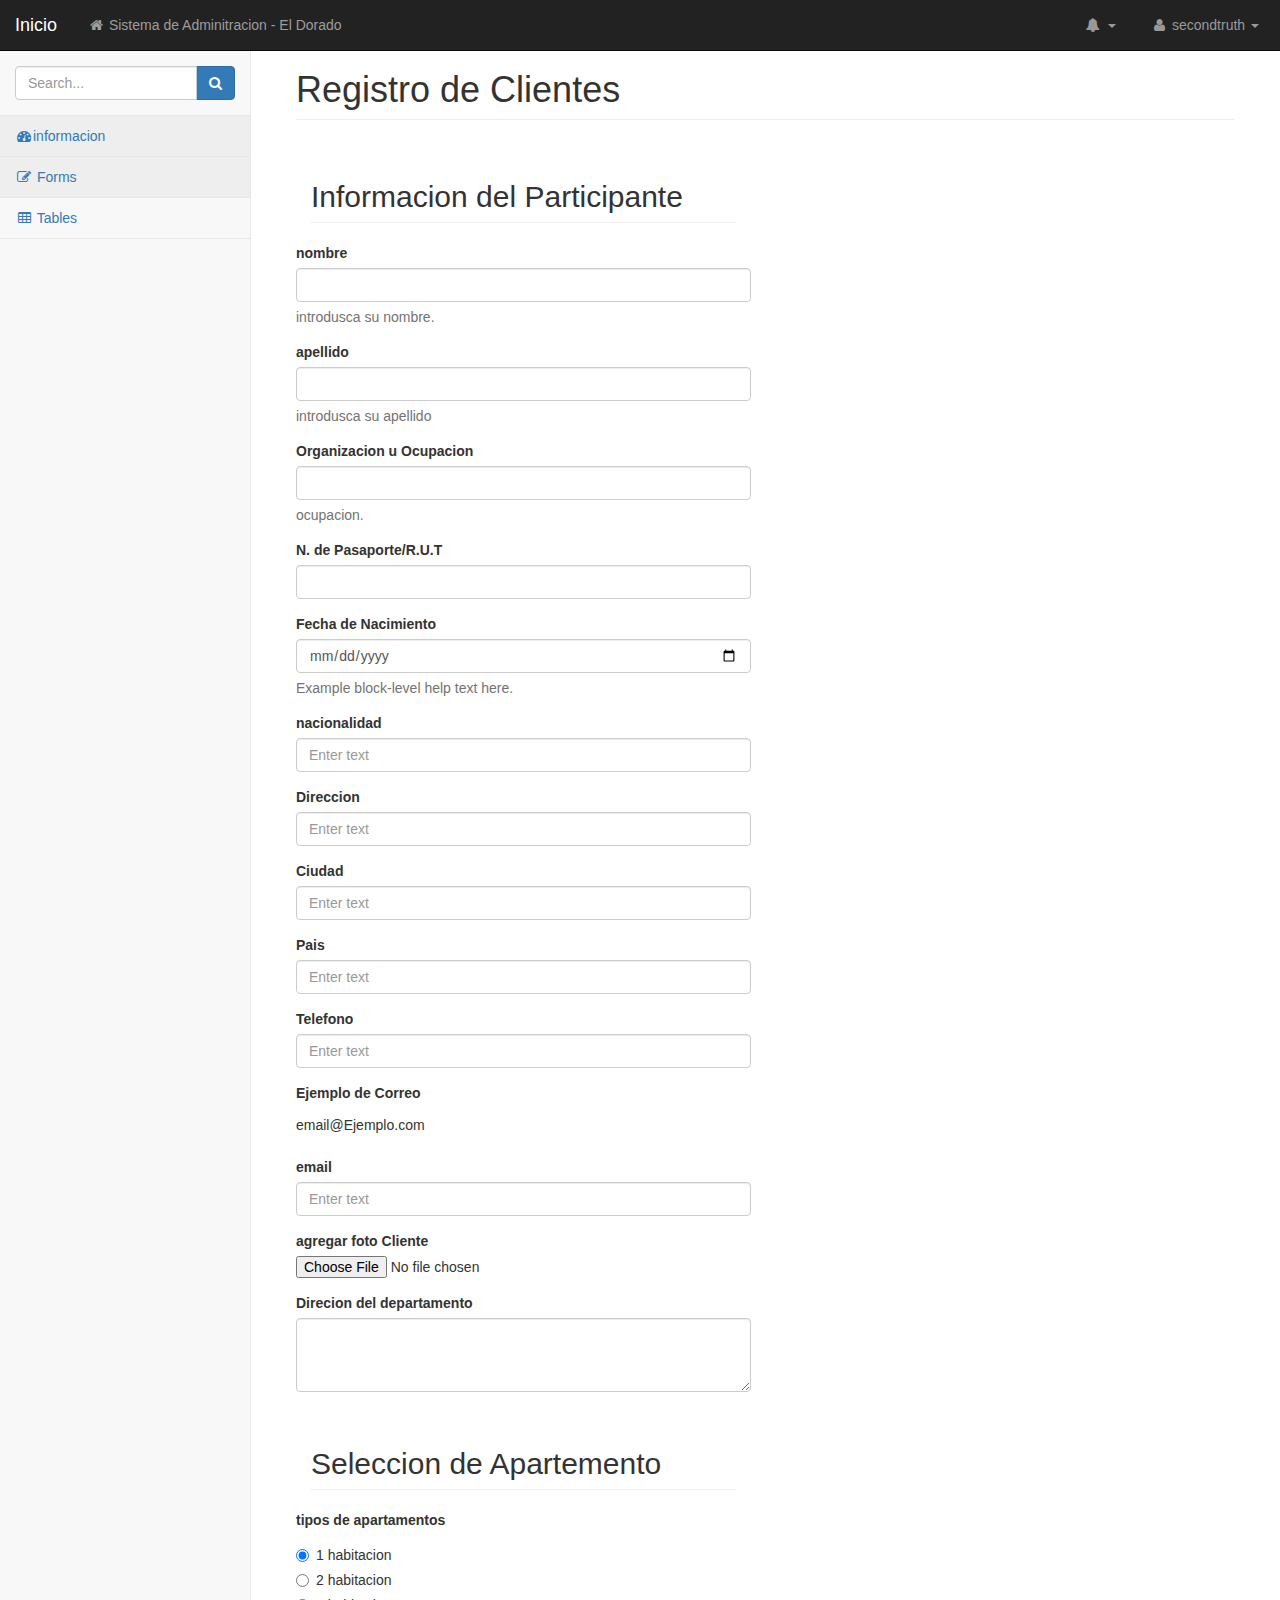
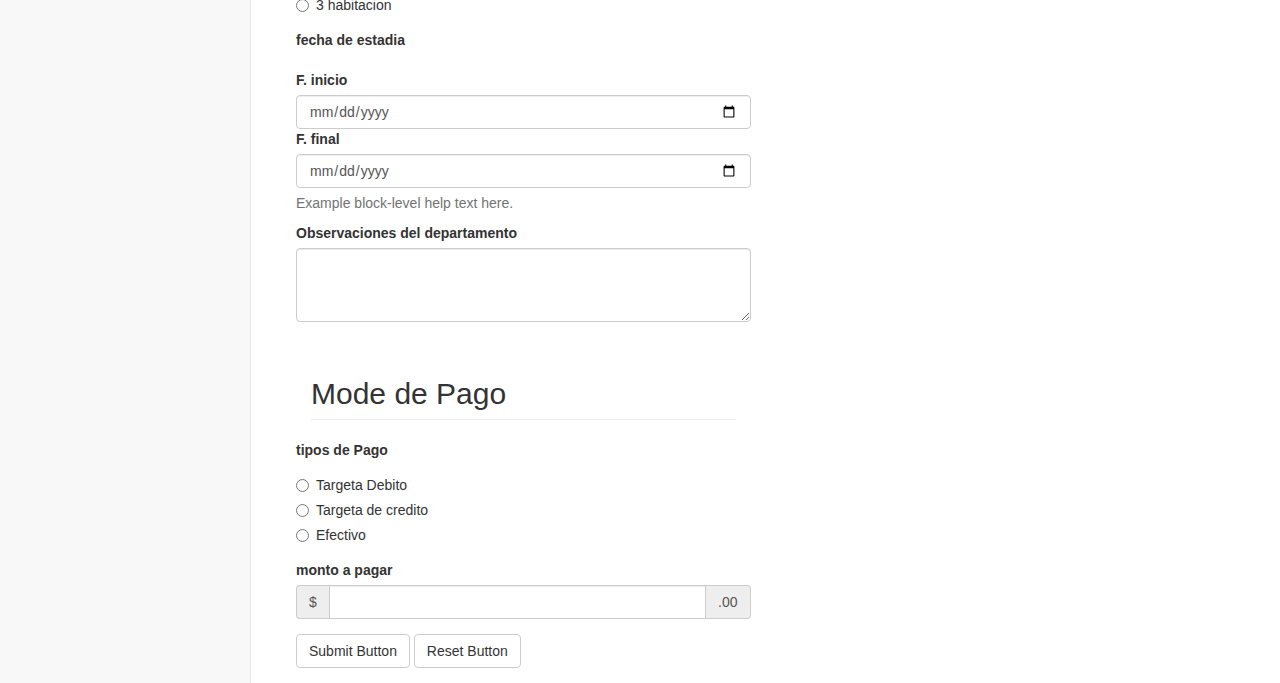
==== commit d365ad98: "cambio nombre" ====
--- a/pages/forms.html
+++ b/pages/forms.html
@@ -1,3 +1,6 @@
+
+
+
 <!DOCTYPE html>
 <html lang="en">
     <head>
@@ -83,12 +86,12 @@
                             secondtruth <b class="caret"></b>
                         </a>
                         <ul class="dropdown-menu dropdown-user">
-                            <li><a href="#"><i class="fa fa-user fa-fw"></i> User Profile</a>
+                            <li><a href="#"><i class="fa fa-user fa-fw"></i>Jesus de la Cruz </a>
                             </li>
                             <li><a href="#"><i class="fa fa-gear fa-fw"></i> Settings</a>
                             </li>
                             <li class="divider"></li>
-                            <li><a href="cerrar-sesion.php"><i class="fa fa-sign-out fa-fw"></i> Logout</a>
+                            <li><a href="../cerrar-sesion.php"><i class="fa fa-sign-out fa-fw"></i> Logout</a>
                             </li>
                         </ul>
                     </li>
@@ -110,39 +113,16 @@
                                 </div>
                             </li>
                             <li>
-                                <a href="../TEMPLATE.html" class="active"><i class="fa fa-dashboard fa-fw"></i>informacion</a>
+                                <a href="../TEMPLATE.php" class="active"><i class="fa fa-dashboard fa-fw"></i>informacion</a>
                             </li>
                             <li>
                                 <a href="forms.html"><i class="fa fa-edit fa-fw"></i> Forms</a>
                             </li>
                             <li>
-                                <a href="tables.html"><i class="fa fa-table fa-fw"></i> Tables</a>
+                                <a href="../pages/tables.php"><i class="fa fa-table fa-fw"></i> Tables</a>
                             </li>
                             
-                            <li>
-                                <a href="#"><i class="fa fa-wrench fa-fw"></i> UI Elements<span class="fa arrow"></span></a>
-                                <ul class="nav nav-second-level">
-                                    <li>
-                                        <a href="panels-wells.html">Panels and Wells</a>
-                                    </li>
-                                    <li>
-                                        <a href="buttons.html">Buttons</a>
-                                    </li>
-                                    <li>
-                                        <a href="notifications.html">Notifications</a>
-                                    </li>
-                                    <li>
-                                        <a href="typography.html">Typography</a>
-                                    </li>
-                                    <li>
-                                        <a href="icons.html"> Icons</a>
-                                    </li>
-                                    <li>
-                                        <a href="grid.html">Grid</a>
-                                    </li>
-                                </ul>
-                                <!-- /.nav-second-level -->
-                            </li>
+                         
                         </ul>
         
                     </div>
@@ -157,7 +137,7 @@
                 <div class="panel-body">
                     <div class="row">
                         <div class="col-lg-6">
-                                <form name="formularioregistro" method="post" action="../php_action/registar.php">
+                                <form name="formularioregistro" method="post"   enctype="multipart/form-data" action="../php_action/registar.php">
                                     <div class="col-lg-12">
                                             <h2 class="page-header">Informacion del Participante</h2>
                                         </div>
@@ -181,7 +161,7 @@
 
                                 <div class="form-group">
                                     <label>N. de Pasaporte/R.U.T </label>
-                                    <input name="ND" type="number" max="10" class="form-control">
+                                    <input name="ND" type="number"  class="form-control">
                                     <p class="help-block"></p>
                                 </div>
                                 <div class="form-group">
@@ -320,14 +300,7 @@
             <!-- /.panel -->
         </div>
         <!-- /.col-lg-12 -->
-    </div>
-    <!-- /.row -->
-</div>
-<!-- /#page-wrapper -->
-
-</div>
-<!-- /#wrapper -->
-              
+  
 
         <!-- jQuery -->
         <script src="../js/jquery.min.js"></script>
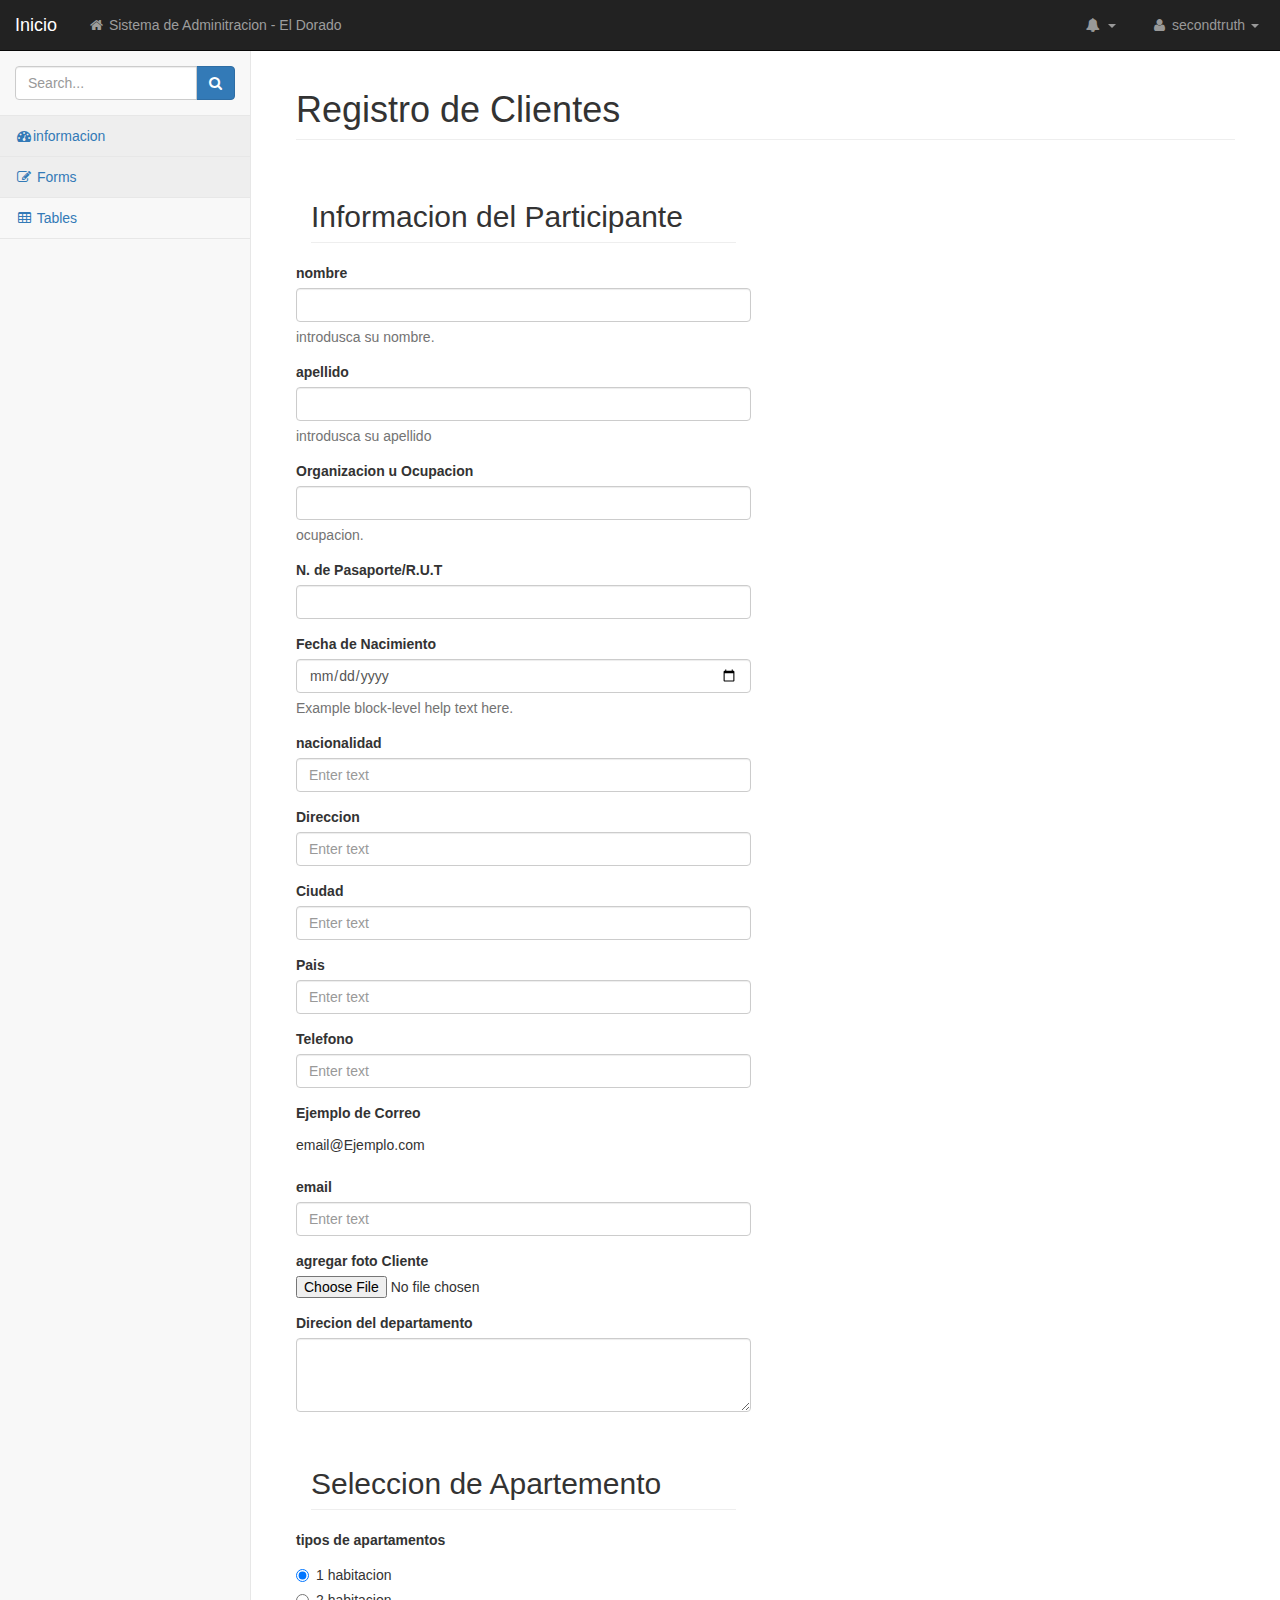
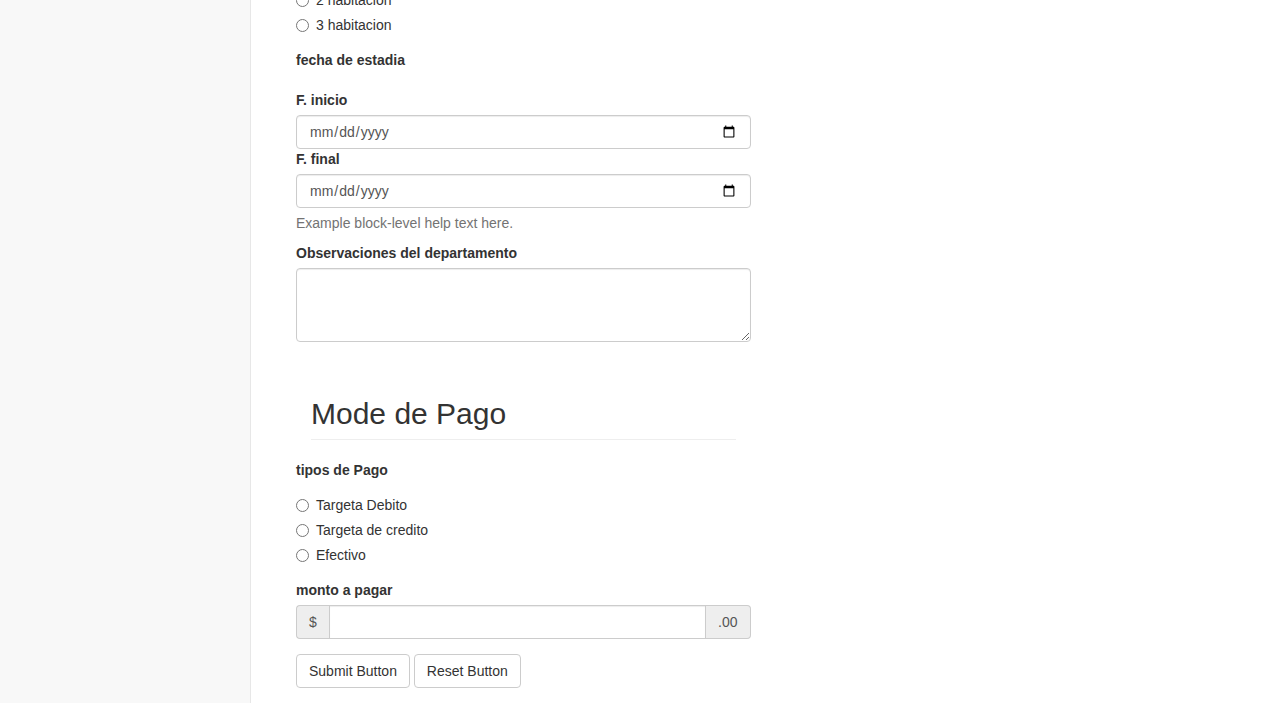
==== commit 134323a1: "Upload" ====
--- a/pages/forms.html
+++ b/pages/forms.html
@@ -10,7 +10,11 @@
         <meta name="description" content="">
         <meta name="author" content="">
 
+<<<<<<< HEAD
+        <title>El Dorado</title>
+=======
         <title>Startmin - Bootstrap Admin Theme</title>
+>>>>>>> origin/master
 
         <!-- Bootstrap Core CSS -->
         <link href="../css/bootstrap.min.css" rel="stylesheet">
